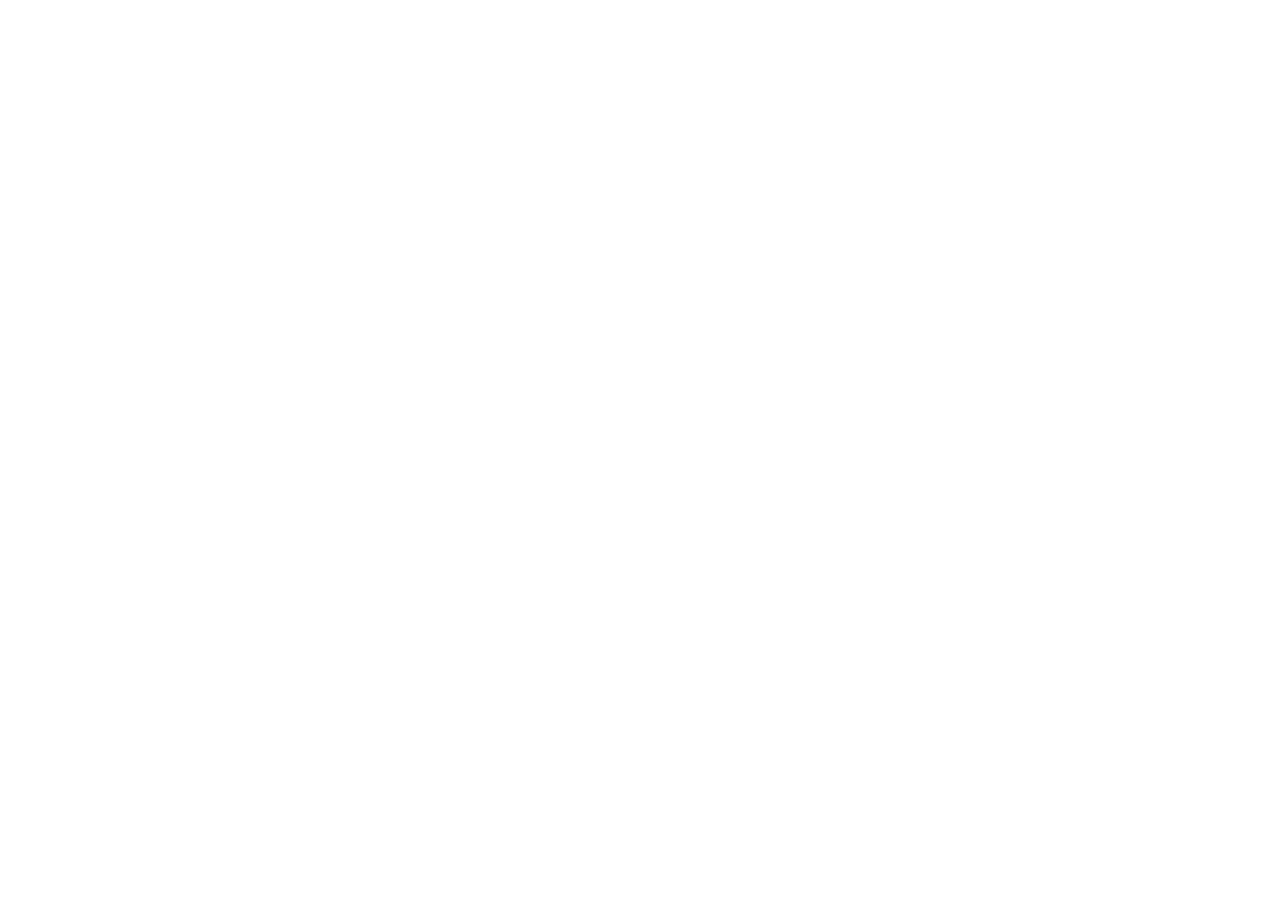
==== index.html @ b732c307 "first commit" ====
<!DOCTYPE html>
<html lang="en">
<head>
    <meta charset="UTF-8">
    <meta name="viewport" content="width=device-width, initial-scale=1.0">
    <title>Document</title>
</head>
<body>
    
</body>
</html>
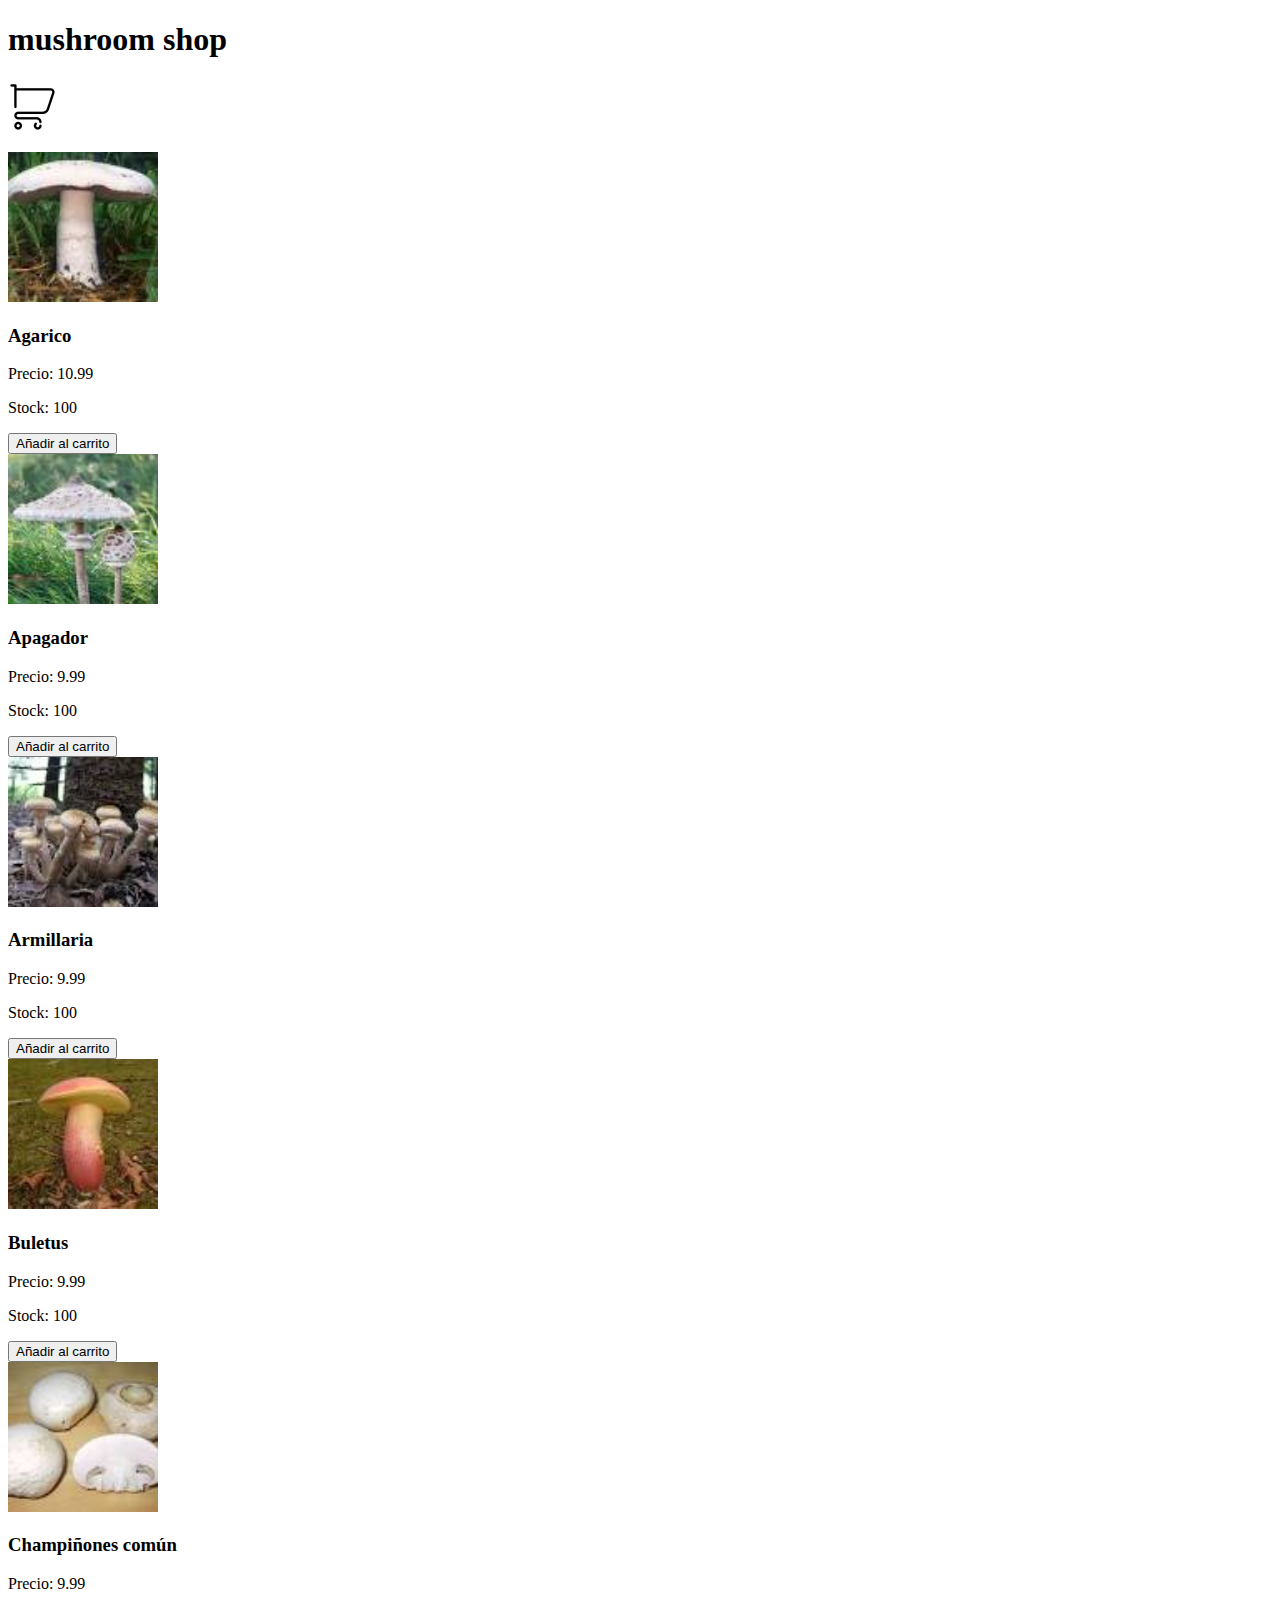
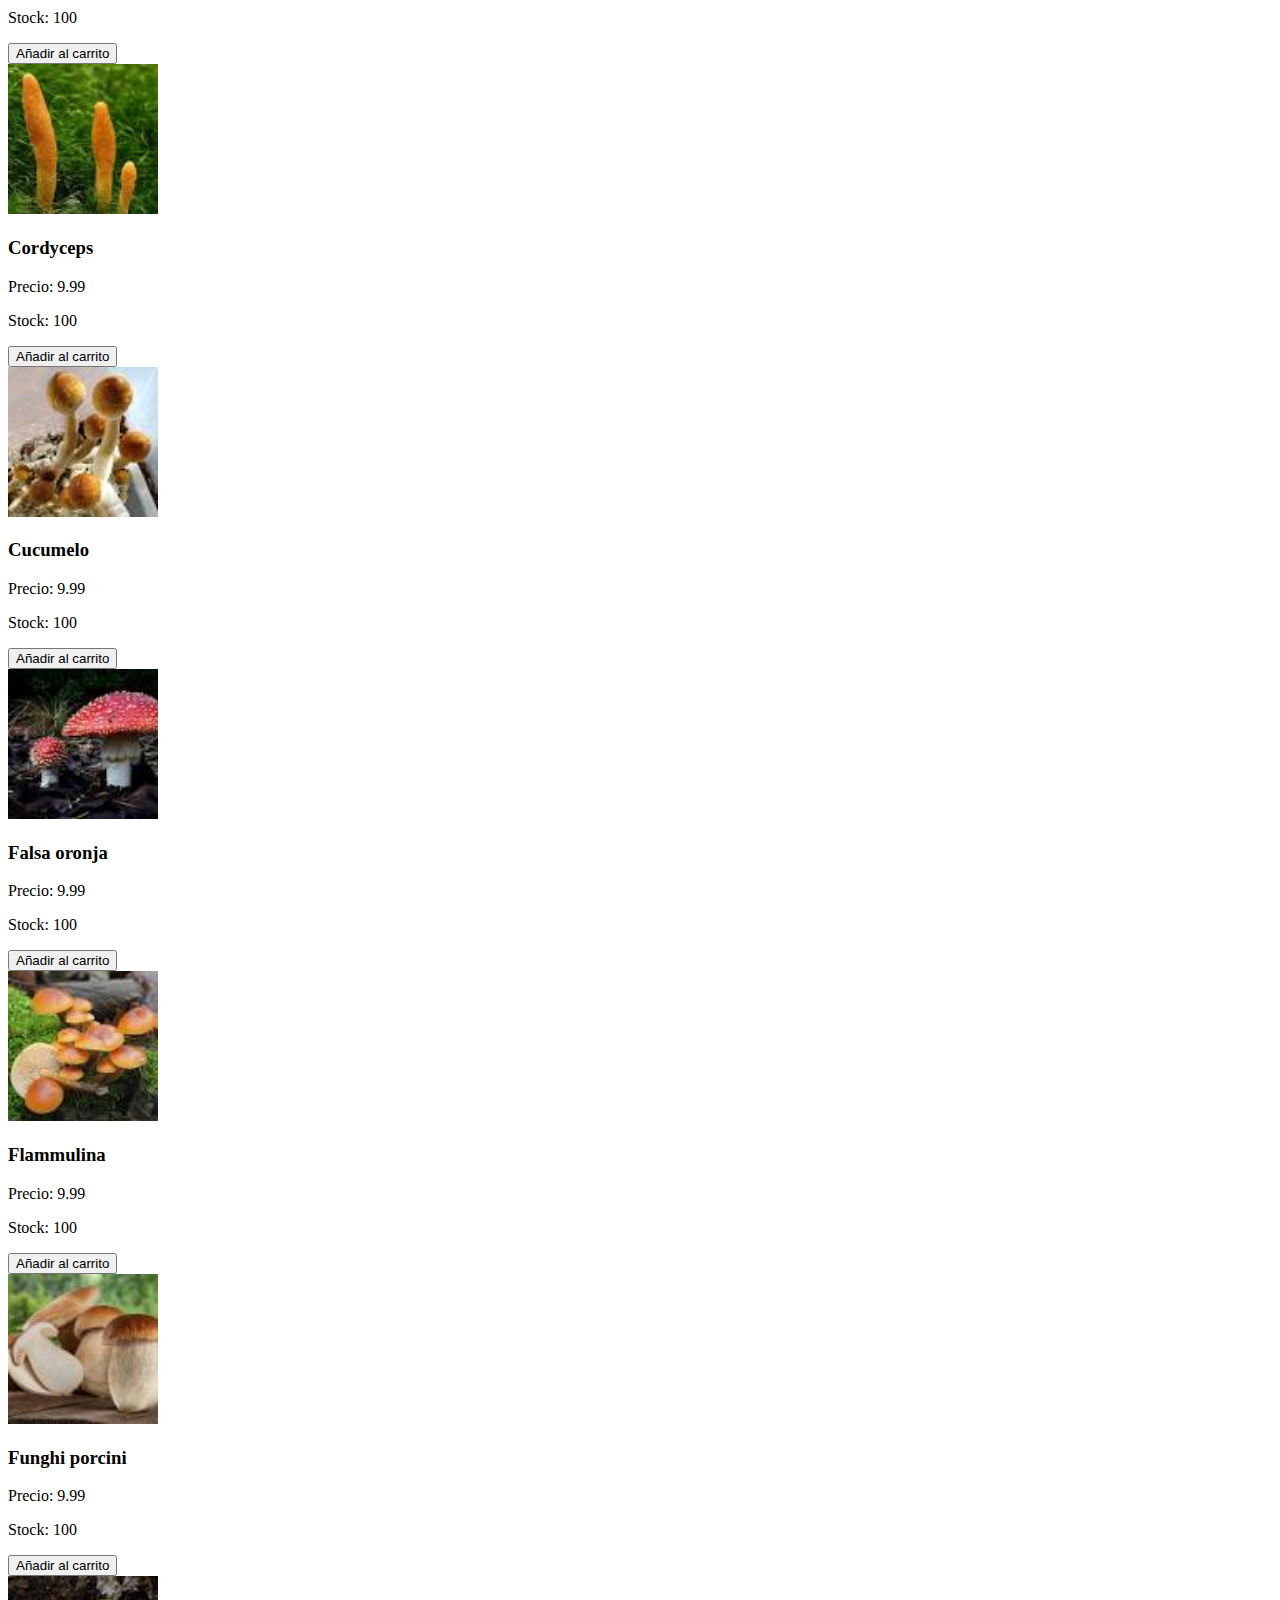
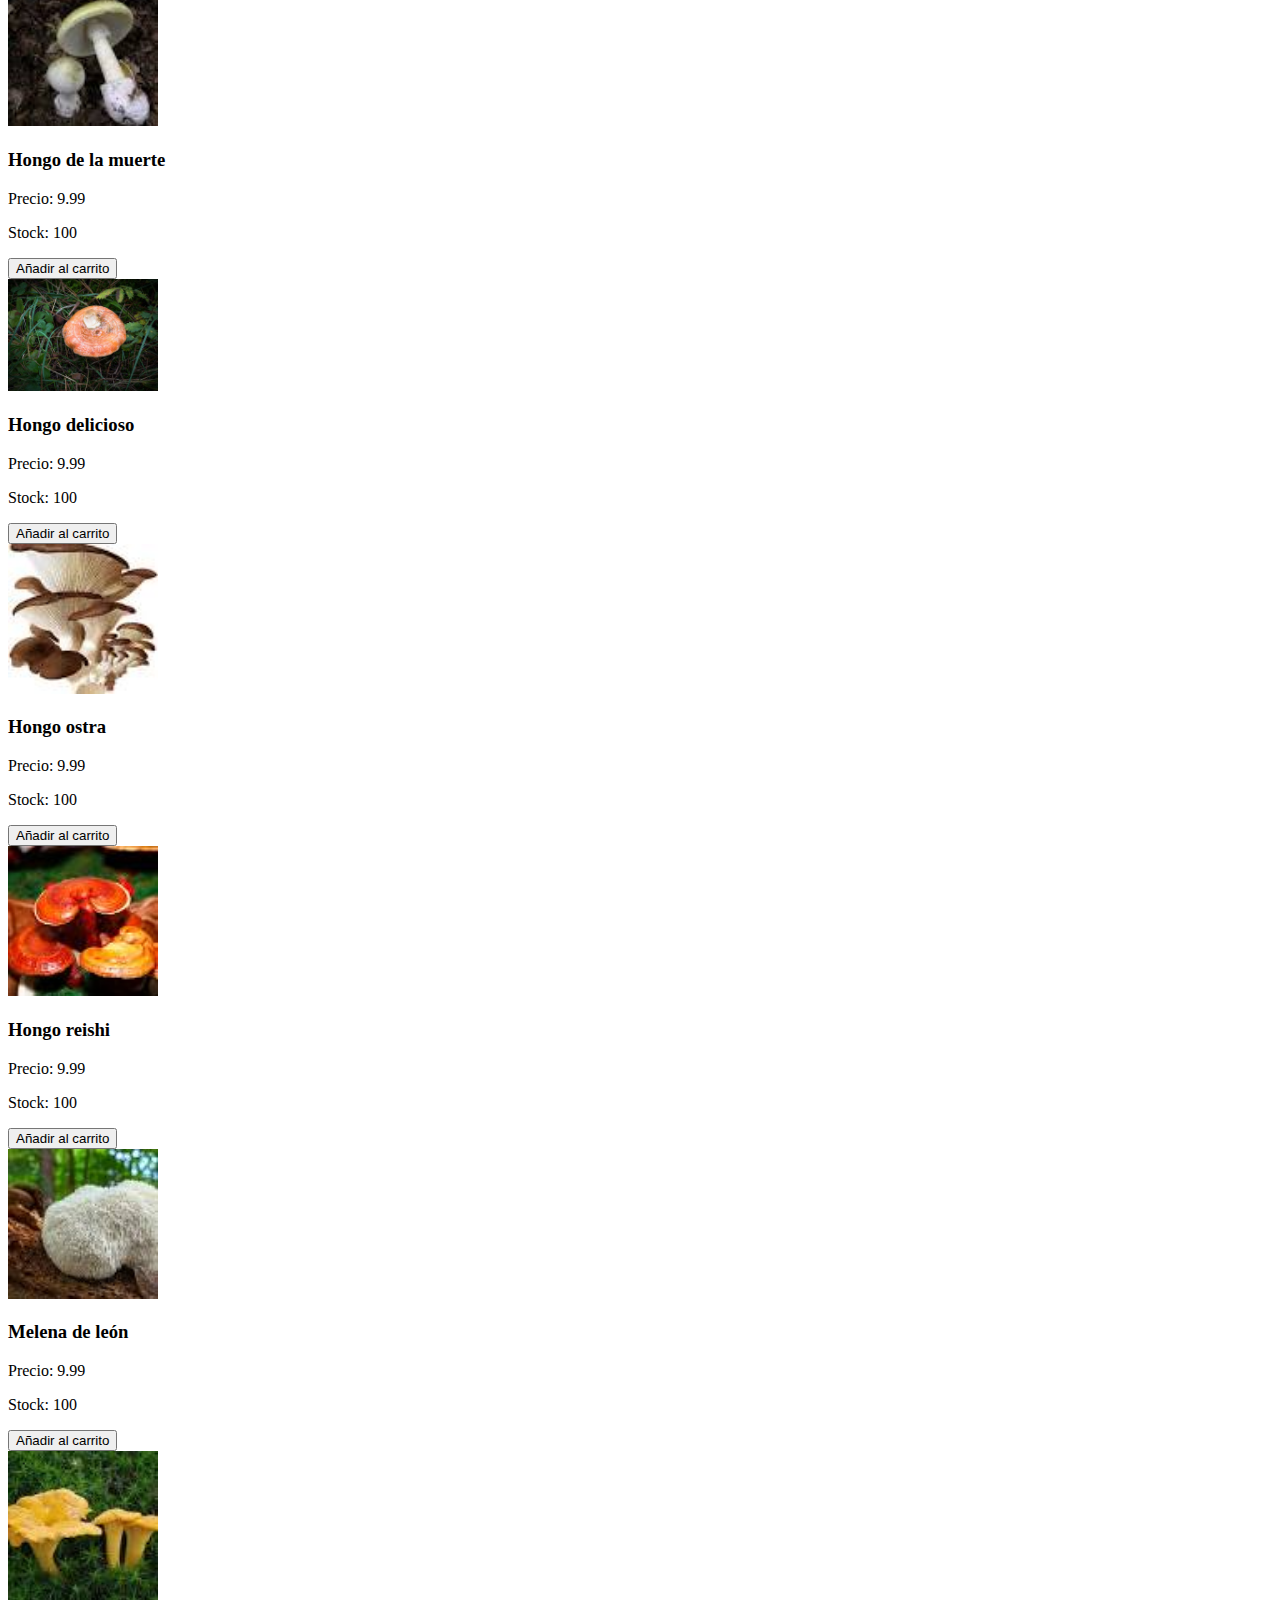
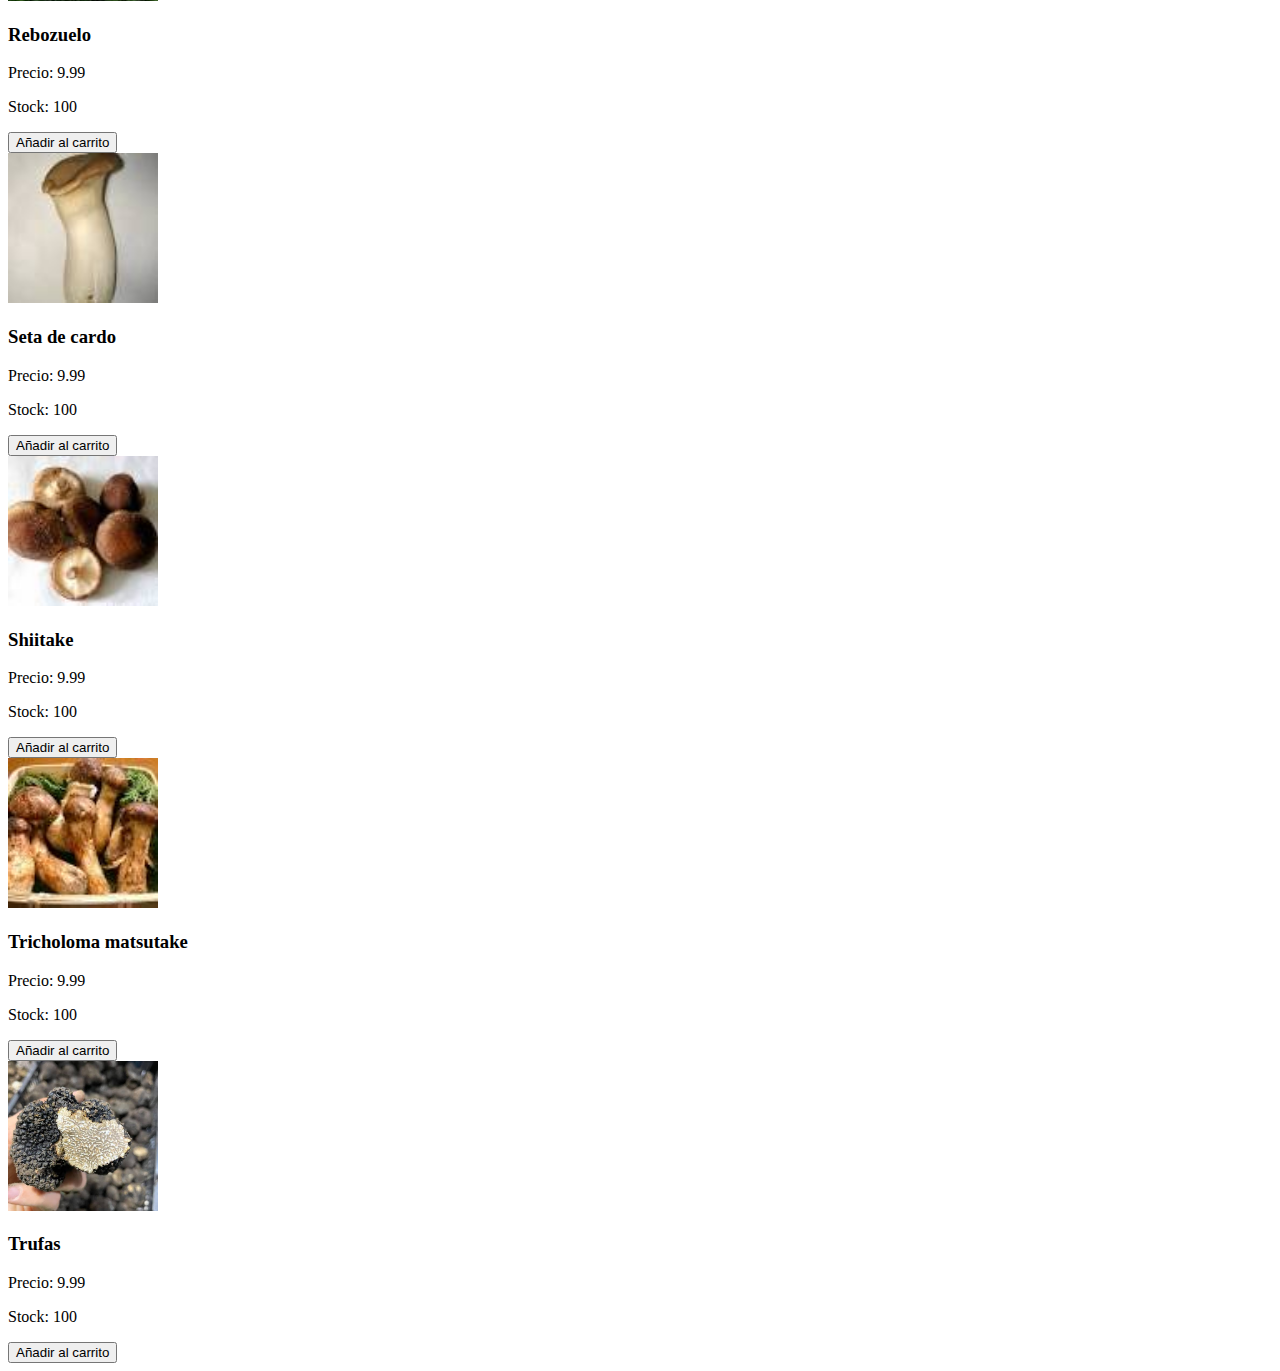
==== commit 67075575: "avnce de html" ====
--- a/index.html
+++ b/index.html
@@ -1,11 +1,30 @@
-<!DOCTYPE html>
-<html lang="en">
-<head>
-    <meta charset="UTF-8">
-    <meta name="viewport" content="width=device-width, initial-scale=1.0">
-    <title>Document</title>
-</head>
-<body>
-    
-</body>
-</html>+    <!DOCTYPE html>
+    <html lang="en">
+    <head>
+        <meta charset="UTF-8">
+        <meta name="viewport" content="width=device-width, initial-scale=1.0">
+        <title>hongos ala venta XD</title>
+        <link rel="stylesheet" href="style.css">
+    </head>
+        <header>
+            <div class="header">
+              <div><h1>mushroom shop</h1> </div>
+              <div class="space"></div>
+                <div class="img-carrito"><a href="carrito.html"><img src="img/carrito.png" alt="" ></a> </div>
+                
+            </div>
+    </header>
+    <body>
+        <br>
+        <div class = "store" id="store" her>
+            <h3>productos ala venta</h3>
+
+        </div>
+        <script src="https://code.jquery.com/jquery-3.6.0.min.js"></script>
+    <script src="app.js"></script>
+
+
+
+    </body>
+
+    </html>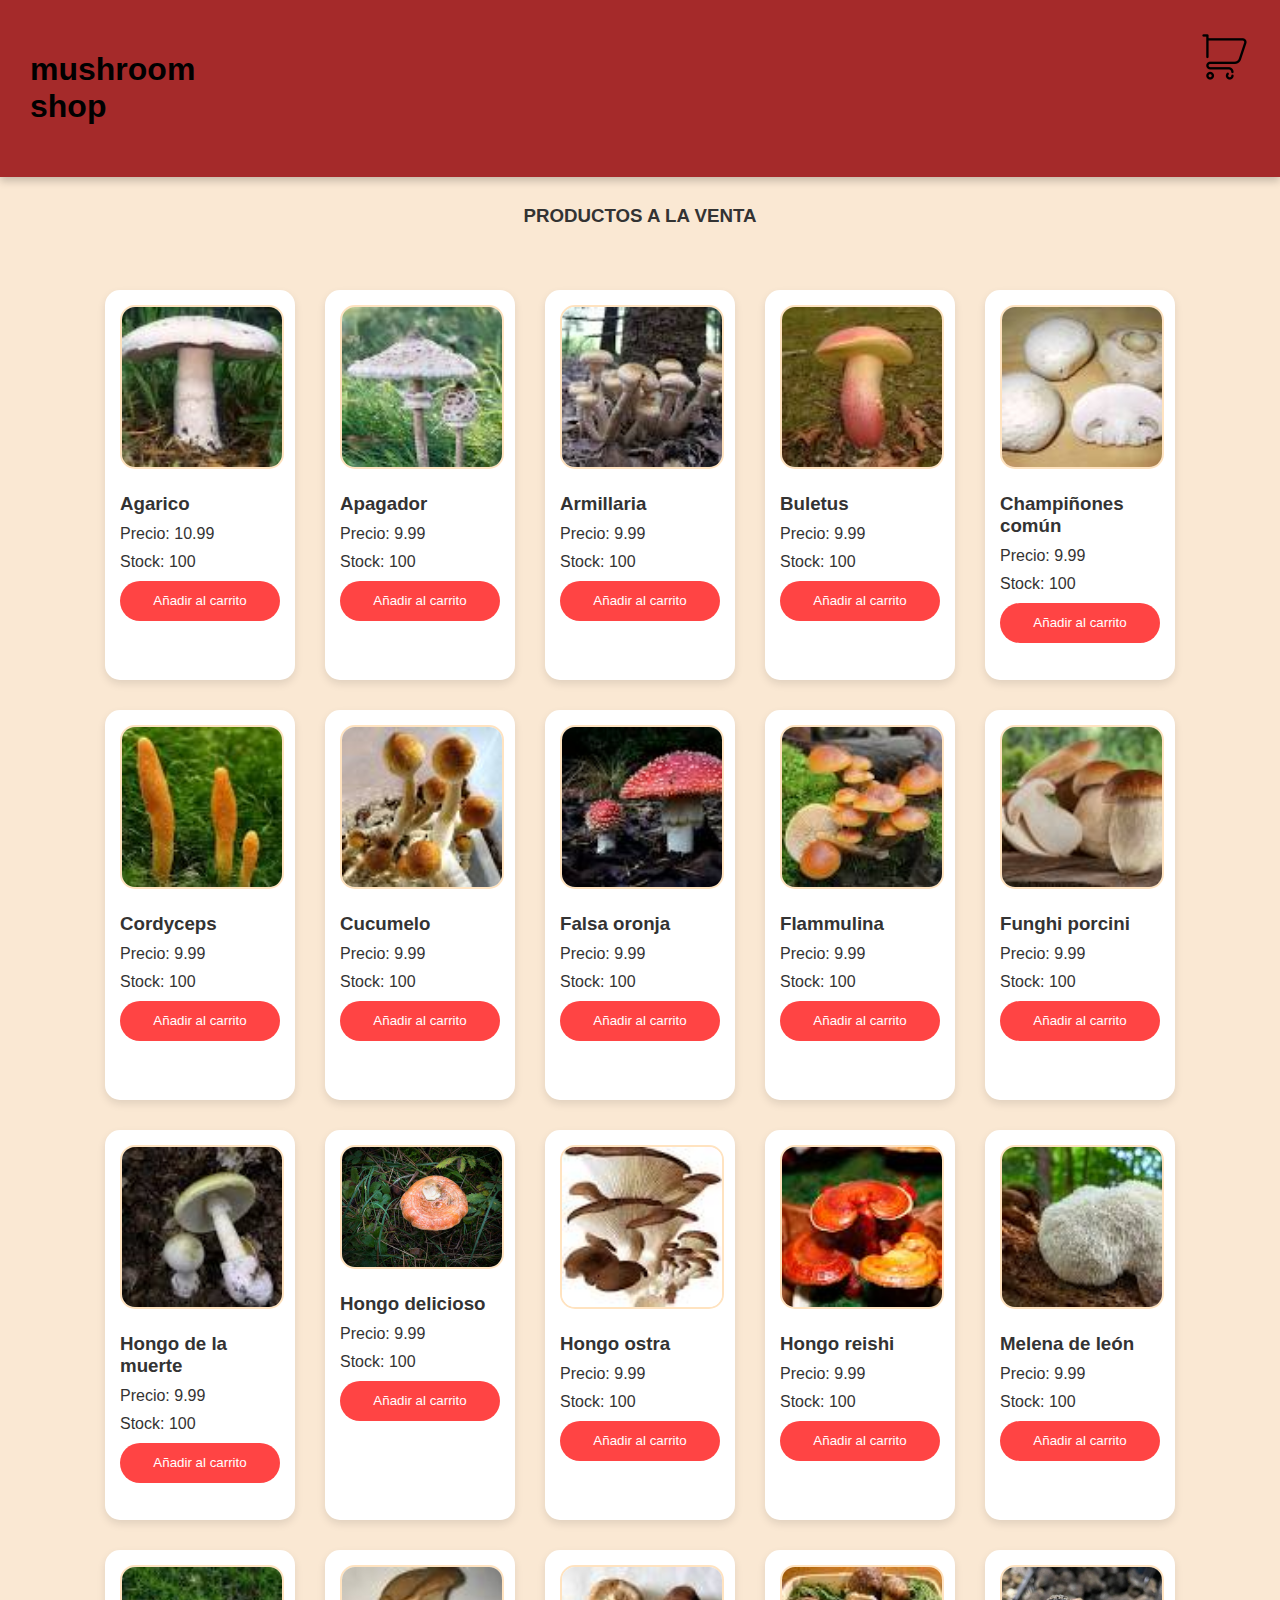
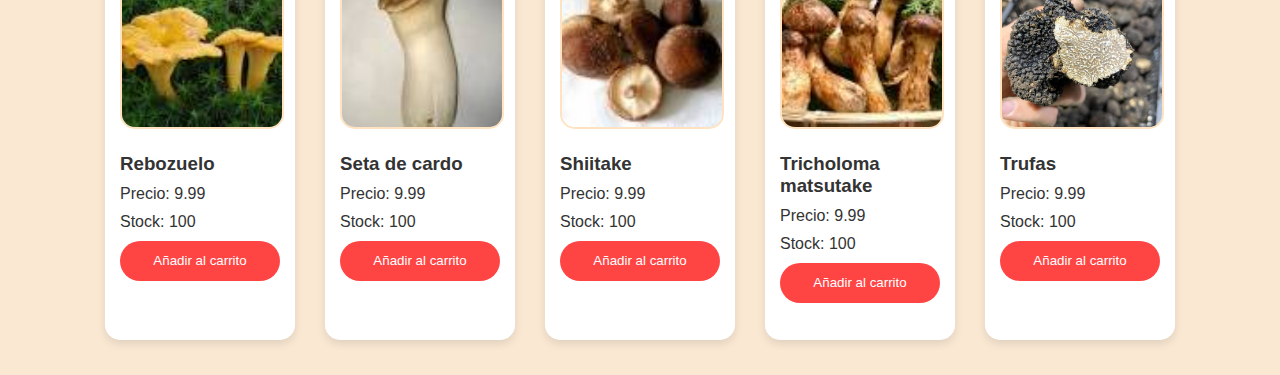
==== commit 6365a4f1: "finish css an html" ====
--- a/index.html
+++ b/index.html
@@ -14,10 +14,12 @@
                 
             </div>
     </header>
-    <body>
+    <body> <br>
+        <h3 style="text-align: center;">PRODUCTOS A LA VENTA</h3>
         <br>
+  
         <div class = "store" id="store" her>
-            <h3>productos ala venta</h3>
+         
 
         </div>
         <script src="https://code.jquery.com/jquery-3.6.0.min.js"></script>
--- a/style.css
+++ b/style.css
@@ -0,0 +1,112 @@
+body {
+  background-color: rgb(250, 232, 211);
+  font-family: Arial, sans-serif;
+  color: #333;
+  margin: 0;
+  padding: 0;
+}
+
+/* Cabecera */
+header {
+  background-color: brown;
+  padding: 20px;
+  box-shadow: 0px 4px 8px rgba(0, 0, 0, 0.2);
+}
+
+.header {
+  display: flex;
+  background-color: brown;
+  margin: 0px;
+  padding: 10px;
+  width: auto;
+}
+
+h1 {
+  font-size: 2em;
+  width: 90%;
+  color: black;
+}
+.space{
+  width: 70%;
+
+}
+
+/* Carrito */
+.addCar {
+  border: none;
+  border-radius: 20px;
+  display: flex;
+  align-items: center;
+  justify-content: center;
+  width: 100%;
+  height: 40px;
+  background-color: rgb(255, 68, 68);
+  color: white;
+  cursor: pointer;
+  transition: background-color 0.3s ease;
+}
+
+.addCar:hover {
+  background-color: rgb(206, 3, 3);
+}
+
+
+
+.img-carrito {
+  justify-content: flex-end;
+  text-align: right;
+  width: 20%;
+}
+
+/* Tienda */
+#store {
+  display: flex;
+  justify-content: center;
+  flex-wrap: wrap;
+  padding: 20px;
+}
+
+/* Items de tienda */
+.Store-item {
+  background-color: rgb(255, 255, 255);
+  padding: 15px;
+  width: 160px;
+  height: 360px;
+  border-radius: 15px;
+  box-shadow: 0px 4px 8px rgba(0, 0, 0, 0.1);
+  margin: 15px;
+  transition: transform 0.3s ease, box-shadow 0.3s ease;
+}
+
+.Store-item:hover {
+  transform: scale(1.05);
+  box-shadow: 0px 8px 16px rgba(0, 0, 0, 0.15);
+}
+
+.Store-item img {
+  border: solid 2px rgb(255, 227, 192);
+  border-radius: 15px;
+  width: 100%;
+  height: auto;
+  margin-bottom: 10px;
+}
+
+p {
+  text-align: left;
+  margin: 10px 0;
+}
+
+a {
+  color: brown;
+  text-decoration: none;
+  font-weight: bold;
+}
+
+a:hover {
+  text-decoration: underline;
+}
+
+h3 {
+  text-align: left;
+  margin: 10px 0;
+}
